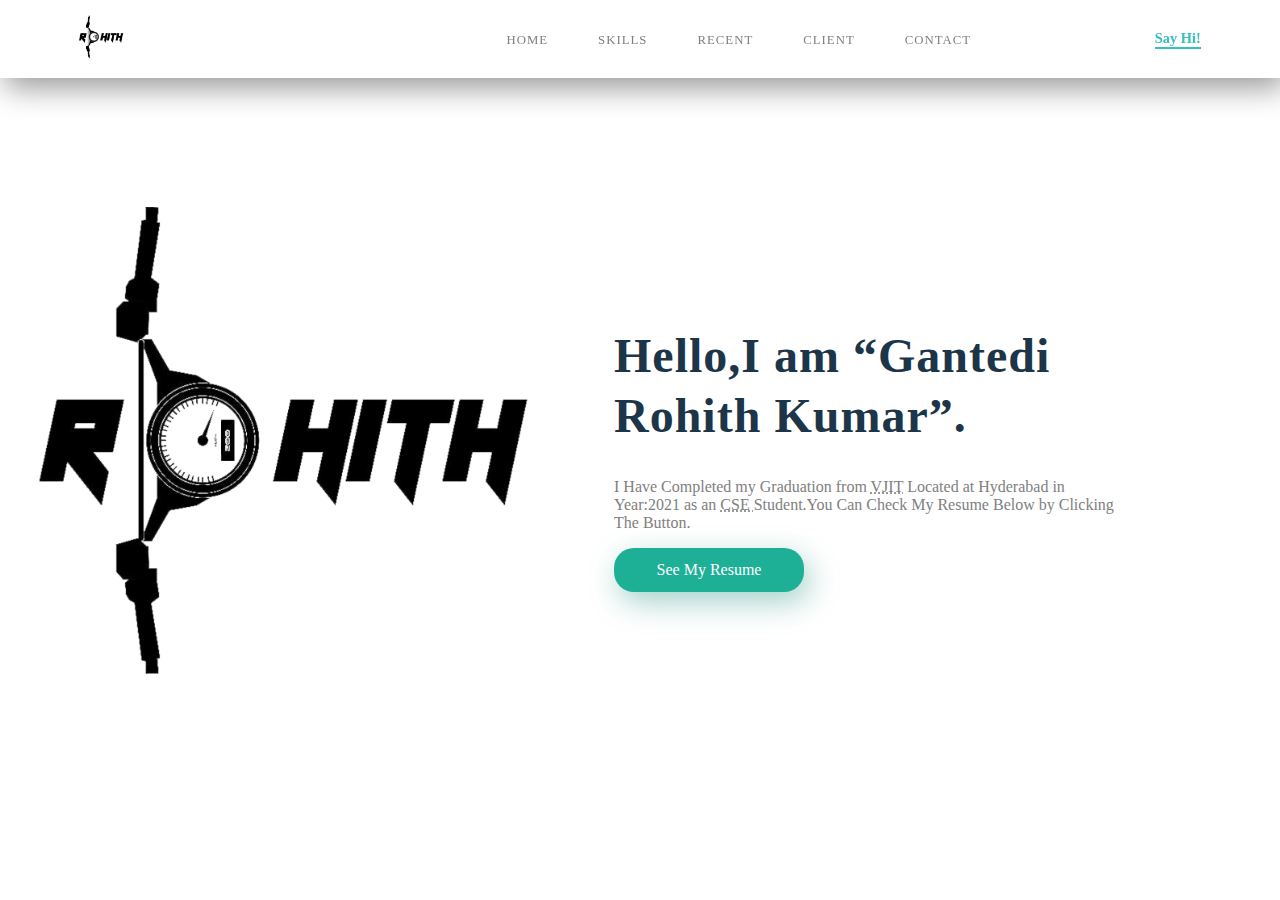
==== index.html @ 486f7303 "Update index.html" ====
<!DOCTYPE html>
<html lang="en">
  <head>
    <meta charset="UTF-8" />
    <title>Rohith's Resume</title>
    <link rel="stylesheet" href="style.css" />
    <link rel="icon" href="Rohith-Logo.png" type="image/x-icon" />
  </head>
  <body>
    <section id="main">
      <nav>
        <a href="#" class="logo">
          <img src="Rohith-Logo.png" alt="Logo Of Rohith" />
        </a>

        <span class="menu-space"></span>

        <ul class="menu">
          <li><a href="index.html">Home</a></li>
          <li><a href="#">Skills</a></li>
          <li><a href="Recent.html">Recent</a></li>
          <li><a href="#">Client</a></li>
          <li><a href="mailto:rgantedi@gmail.com">Contact</a></li>
        </ul>
        <a href="#" class="hey"><strong>Say Hi!</strong></a>
      </nav>
    </section>

    <div class="content">
      <div class="image">
        <img src="Rohith-Logo.png" alt="Logo Of Rohith" />
      </div>
      <div class="main-text">
        <h1>
          Hello,I am
          <q
            >Gantedi<br />
            Rohith Kumar</q
          >.
        </h1>
        <p>
          I Have Completed my Graduation from <abbr title="Vidya Jyothi Institute of Technology">VJIT</abbr> Located at Hyderabad in Year:2021 as an 
          <abbr title="Computer Science Engineering">CSE </abbr> Student.You Can Check My
          Resume Below by Clicking The Button.
        </p>
        <a href="My Resume(Rohith Gantedi).pdf" class="resume"  onclick="alert('!!Thank You!! for Showing your Interest to see my Resume.');">See My Resume</a>
      </div>
    </div>
  </body>
</html>
---- style.css ----
* {
  box-sizing: border-box;
}
body {
  margin: 0px;
  padding: 0px;
  font: poppins;
}
#main {
  width: 100px;
  height: 22vh;
  position: relative;
}
nav {
  display: flex;
  justify-content: space-around;
  align-items: center;
  position: fixed;
  top: 0;
  left: 0;
  width: 100%;
  background-color: white;
  box-shadow: 5px 10px 30px rgba(0, 0, 0, 0.4);
  z-index: 1;
}
.logo img {
  height: 45px;
}
.menu {
  list-style: none;
  display: flex;
}
.menu li a {
  height: 40px;
  line-height: 43px;
  margin: 3px;
  padding: 0px 22px;
  font-size: 0.8em;
  display: flex;
  text-transform: uppercase;
  font-weight: 500;
  letter-spacing: 1px;
  color: grey;
}
a {
  text-decoration: none;
}
.hey {
  color: #39bfbd;
  font-weight: 500;
  font-size: 0.9em;
  border-bottom: 2px solid #39bfbd;
}
.image {
  width: 500px;
  height: 500px;
}
.image img {
  width: 100%;
  height: 100%;
  object-fit: contain;
}
.content {
  display: flex;
  width: 90%;
  justify-content: space-around;
  align-items: center;
  position: absolute;
}
.main-text {
  width: 500px;
  color: #1c3548;
  margin: 0px 0px 10px 0px;
}
.main-text h1 {
  font-size: 3em;
  letter-spacing: 1px;
  line-height: 60px;
}
.resume {
  width: 190px;
  height: 44px;
  display: flex;
  justify-content: center;
  align-items: center;
  color: #fff;
  background-color: #1db096;
  border-radius: 20px;
  box-shadow: 5px 10px 30px rgba(24, 139, 119, 0.4);
}
.main-text p {
  color: grey;
}
.resume:hover {
  background-color: #23cdaf;
  transition: all ease 0.2s;
  font-weight: bold;
}
.menu li a:hover {
  background-color: #23cdaf;
  color: white;
  box-shadow: 5px 10px 30px rgba(24, 139, 119, 0.1);
  transition: all ease 0.4s;
  font-weight: bold;
}
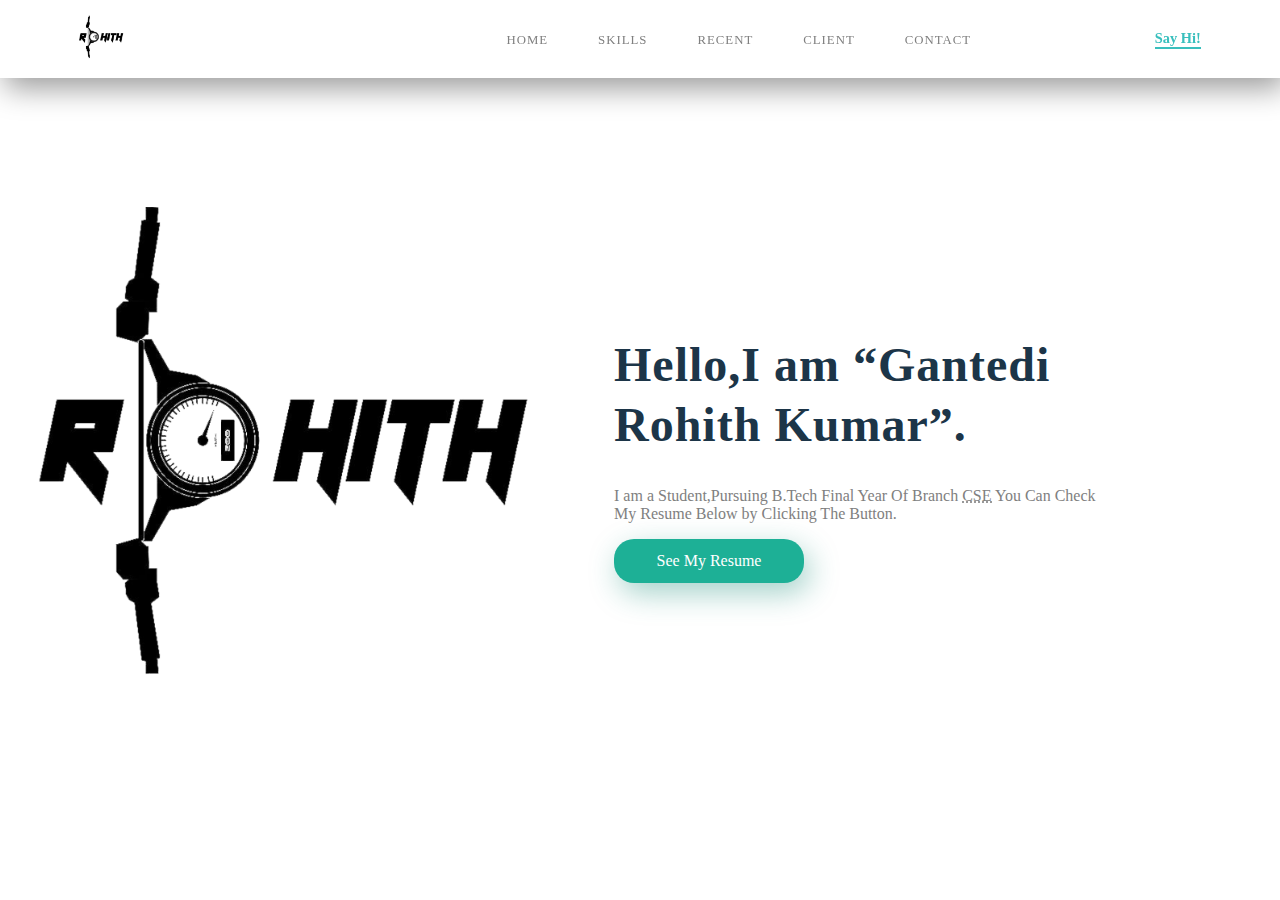
==== commit f1b621bf: "Update index.html" ====
--- a/index.html
+++ b/index.html
@@ -39,8 +39,8 @@
           >.
         </h1>
         <p>
-          I Have Completed my Graduation from <abbr title="Vidya Jyothi Institute of Technology">VJIT</abbr> Located at Hyderabad in Year:2021 as an 
-          <abbr title="Computer Science Engineering">CSE </abbr> Student.You Can Check My
+         I am a Student,Pursuing B.Tech Final Year Of Branch 
+          <abbr title="Computer Science Engineering">CSE </abbr>You Can Check My
           Resume Below by Clicking The Button.
         </p>
         <a href="My Resume(Rohith Gantedi).pdf" class="resume"  onclick="alert('!!Thank You!! for Showing your Interest to see my Resume.');">See My Resume</a>
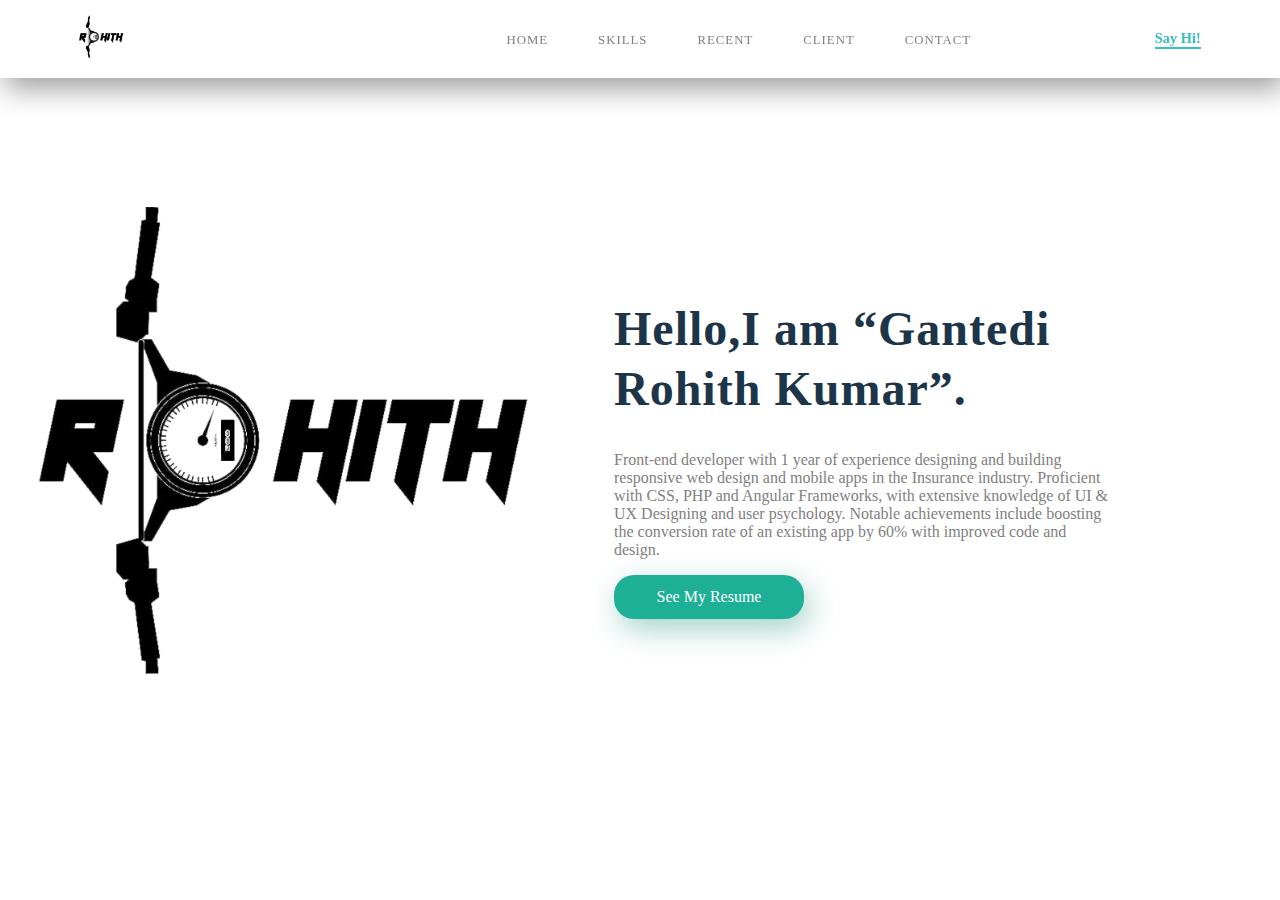
==== commit 9b009a8b: "Updated and Removed Recent" ====
--- a/index.html
+++ b/index.html
@@ -18,11 +18,16 @@
         <ul class="menu">
           <li><a href="index.html">Home</a></li>
           <li><a href="#">Skills</a></li>
-          <li><a href="Recent.html">Recent</a></li>
+          <li><a href="#">Recent</a></li>
           <li><a href="#">Client</a></li>
           <li><a href="mailto:rgantedi@gmail.com">Contact</a></li>
         </ul>
-        <a href="#" class="hey"><strong>Say Hi!</strong></a>
+        <a
+          href="#"
+          class="hey"
+          onclick="alert('Hello!, Thank You For The Greetings.Hope Your Doing Great.');"
+          ><strong>Say Hi!</strong></a
+        >
       </nav>
     </section>
 
@@ -39,11 +44,19 @@
           >.
         </h1>
         <p>
-         I am a Student,Pursuing B.Tech Final Year Of Branch 
-          <abbr title="Computer Science Engineering">CSE </abbr>You Can Check My
-          Resume Below by Clicking The Button.
+          Front-end developer with 1 year of experience designing and building
+          responsive web design and mobile apps in the Insurance industry.
+          Proficient with CSS, PHP and Angular Frameworks, with extensive
+          knowledge of UI & UX Designing and user psychology. Notable
+          achievements include boosting the conversion rate of an existing app
+          by 60% with improved code and design.
         </p>
-        <a href="My Resume(Rohith Gantedi).pdf" class="resume"  onclick="alert('!!Thank You!! for Showing your Interest to see my Resume.');">See My Resume</a>
+        <a
+          href="My Resume(Rohith Gantedi).pdf"
+          class="resume"
+          onclick="alert('!!Thank You!! for Showing your Interest to see my Resume.');"
+          >See My Resume</a
+        >
       </div>
     </div>
   </body>
--- a/style.css
+++ b/style.css
@@ -25,6 +25,11 @@
 }
 .logo img {
   height: 45px;
+  transition: all ease 2s;
+}
+.logo img:hover {
+  transition: all ease 1s;
+  transform: scale(1.5);
 }
 .menu {
   list-style: none;
@@ -59,6 +64,8 @@
   width: 100%;
   height: 100%;
   object-fit: contain;
+  animation-name: slideDown;
+  animation-duration: 2s;
 }
 .content {
   display: flex;
@@ -71,11 +78,15 @@
   width: 500px;
   color: #1c3548;
   margin: 0px 0px 10px 0px;
+  /* animation-name: slideDown;
+  animation-duration: 4s; */
 }
 .main-text h1 {
   font-size: 3em;
   letter-spacing: 1px;
   line-height: 60px;
+  animation-name: slideDown;
+  animation-duration: 4s;
 }
 .resume {
   width: 190px;
@@ -83,23 +94,76 @@
   display: flex;
   justify-content: center;
   align-items: center;
-  color: #fff;
+  color: #fff !important;
   background-color: #1db096;
   border-radius: 20px;
   box-shadow: 5px 10px 30px rgba(24, 139, 119, 0.4);
+  transition: all ease 0.8s;
+  animation-name: slideDown;
+  /* animation-delay: 2s; */
+  animation-duration: 5s;
 }
 .main-text p {
   color: grey;
+  animation-name: slideDown;
+  animation-duration: 4s;
+  /* animation-delay: 1s; */
 }
 .resume:hover {
   background-color: #23cdaf;
-  transition: all ease 0.2s;
-  font-weight: bold;
+  transition: all ease 0.8s;
+  /* font-weight: bold; */
+  transform: scale(1.1);
 }
 .menu li a:hover {
   background-color: #23cdaf;
   color: white;
+  transform: scale(0.8);
   box-shadow: 5px 10px 30px rgba(24, 139, 119, 0.1);
-  transition: all ease 0.4s;
-  font-weight: bold;
+  transition: all ease 0.8s;
 }
+
+/* @media screen and (max-width: 480px) {
+  .content {
+    display: flex;
+    flex-direction: column;
+  }
+  .image {
+    width: 700px;
+    height: 700px;
+    margin-top: -10%;
+  }
+} */
+
+/* .mask {
+  -webkit-mask-image: url(Rohith-Logo.png);
+  mask-image: url(Rohith-Logo.png);
+  -webkit-mask-repeat: no-repeat;
+  mask-repeat: no-repeat;
+} */
+.pgrssBlock {
+  display: flex;
+}
+.prgrssBars {
+  border: 2px solid black;
+  display: flex;
+  flex-direction: column;
+  align-items: center;
+  justify-content: center;
+}
+.progressBar {
+  width: 600px;
+  height: 20px;
+  background-color: grey;
+}
+
+@keyframes slideDown {
+  0% {
+    opacity: 0;
+    margin-top: -50%;
+  }
+  100% {
+    opacity: 1;
+    margin-top: 0;
+  }
+}
